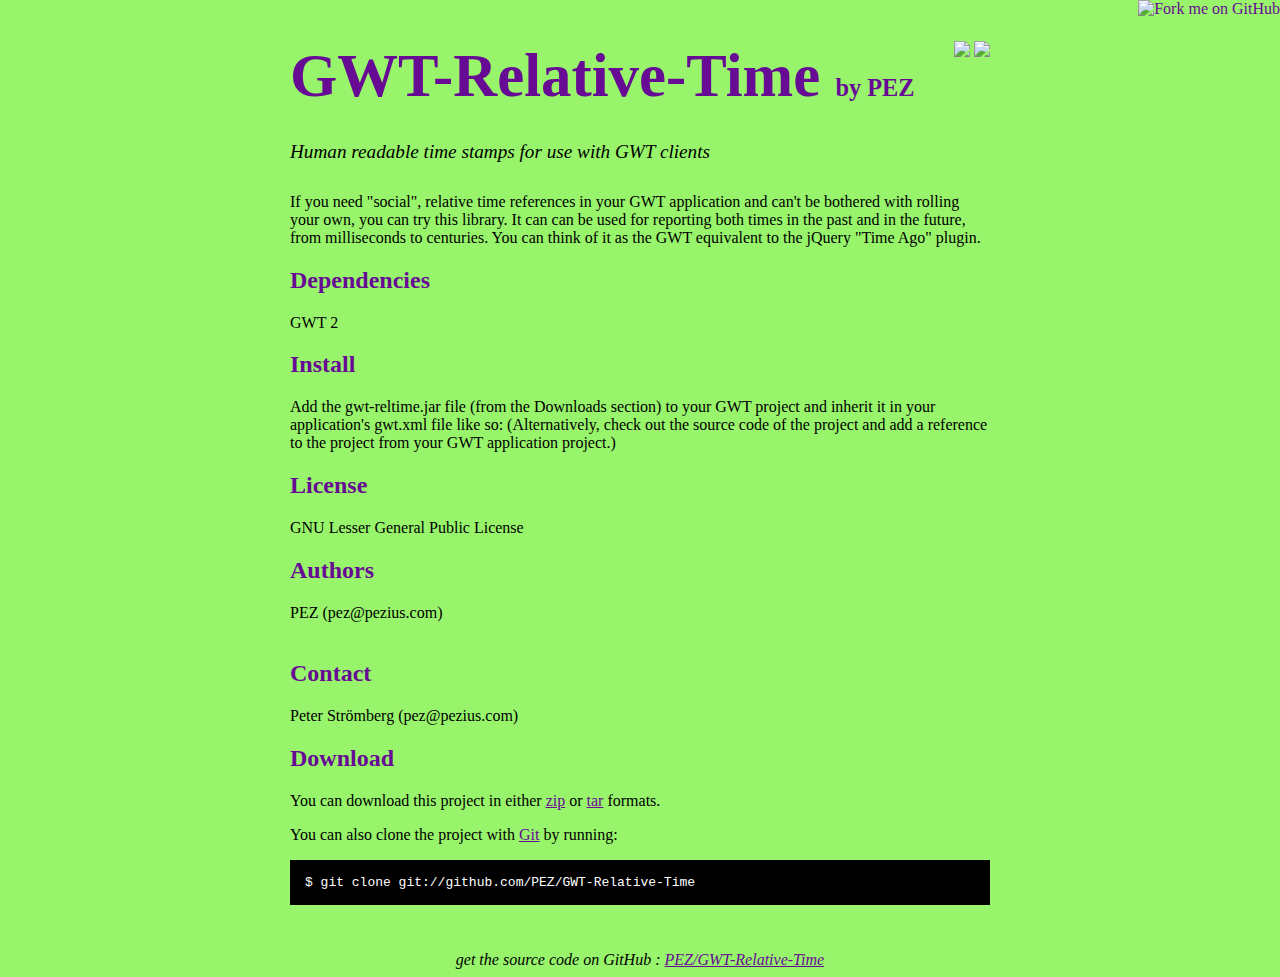
==== index.html @ bd648f9f "github generated gh-pages branch" ====
<!DOCTYPE html PUBLIC "-//W3C//DTD XHTML 1.0 Strict//EN"
	"http://www.w3.org/TR/xhtml1/DTD/xhtml1-strict.dtd">

<html xmlns="http://www.w3.org/1999/xhtml" xml:lang="en" lang="en">
<head>
	<meta http-equiv="Content-Type" content="text/html; charset=utf-8"/>

	<title>PEZ/GWT-Relative-Time @ GitHub</title>
	
	<style type="text/css">
		body {
  		margin-top: 1.0em;
  		background-color: #98f56b;
		  font-family: "Helvetica,Arial,FreeSans";
  		color: #000000;
    }
    #container {
      margin: 0 auto;
      width: 700px;
    }
		h1 { font-size: 3.8em; color: #670a94; margin-bottom: 3px; }
		h1 .small { font-size: 0.4em; }
		h1 a { text-decoration: none }
		h2 { font-size: 1.5em; color: #670a94; }
    h3 { text-align: center; color: #670a94; }
    a { color: #670a94; }
    .description { font-size: 1.2em; margin-bottom: 30px; margin-top: 30px; font-style: italic;}
    .download { float: right; }
		pre { background: #000; color: #fff; padding: 15px;}
    hr { border: 0; width: 80%; border-bottom: 1px solid #aaa}
    .footer { text-align:center; padding-top:30px; font-style: italic; }
	</style>
	
</head>

<body>
  <a href="http://github.com/PEZ/GWT-Relative-Time"><img style="position: absolute; top: 0; right: 0; border: 0;" src="http://s3.amazonaws.com/github/ribbons/forkme_right_darkblue_121621.png" alt="Fork me on GitHub" /></a>

  <div id="container">

    <div class="download">
      <a href="http://github.com/PEZ/GWT-Relative-Time/zipball/master">
        <img border="0" width="90" src="http://github.com/images/modules/download/zip.png"></a>
      <a href="http://github.com/PEZ/GWT-Relative-Time/tarball/master">
        <img border="0" width="90" src="http://github.com/images/modules/download/tar.png"></a>
    </div>

    <h1><a href="http://github.com/PEZ/GWT-Relative-Time">GWT-Relative-Time</a>
      <span class="small">by <a href="http://github.com/PEZ">PEZ</a></span></h1>

    <div class="description">
      Human readable time stamps for use with GWT clients
    </div>

    <p>If you need "social", relative time references in your GWT application and can't be bothered with rolling your own, you can try this library. It can can be used for reporting both times in the past and in the future, from milliseconds to centuries. You can think of it as the GWT equivalent to the jQuery "Time Ago" plugin.</p><h2>Dependencies</h2>
<p>GWT 2</p>
<h2>Install</h2>
<p>Add the gwt-reltime.jar file (from the Downloads section) to your GWT project and inherit it in your application's gwt.xml file like so:

<inherits name="com.projectplace.gwt.reltime.RelativeTime"/>

(Alternatively, check out the source code of the project and add a reference to the project from your GWT application project.)</p>
<h2>License</h2>
<p>GNU Lesser General Public License</p>
<h2>Authors</h2>
<p>PEZ (pez@pezius.com)<br/><br/>      </p>
<h2>Contact</h2>
<p>Peter Strömberg (pez@pezius.com)<br/>      </p>


    <h2>Download</h2>
    <p>
      You can download this project in either
      <a href="http://github.com/PEZ/GWT-Relative-Time/zipball/master">zip</a> or
      <a href="http://github.com/PEZ/GWT-Relative-Time/tarball/master">tar</a> formats.
    </p>
    <p>You can also clone the project with <a href="http://git-scm.com">Git</a>
      by running:
      <pre>$ git clone git://github.com/PEZ/GWT-Relative-Time</pre>
    </p>

    <div class="footer">
      get the source code on GitHub : <a href="http://github.com/PEZ/GWT-Relative-Time">PEZ/GWT-Relative-Time</a>
    </div>

  </div>

  
</body>
</html>
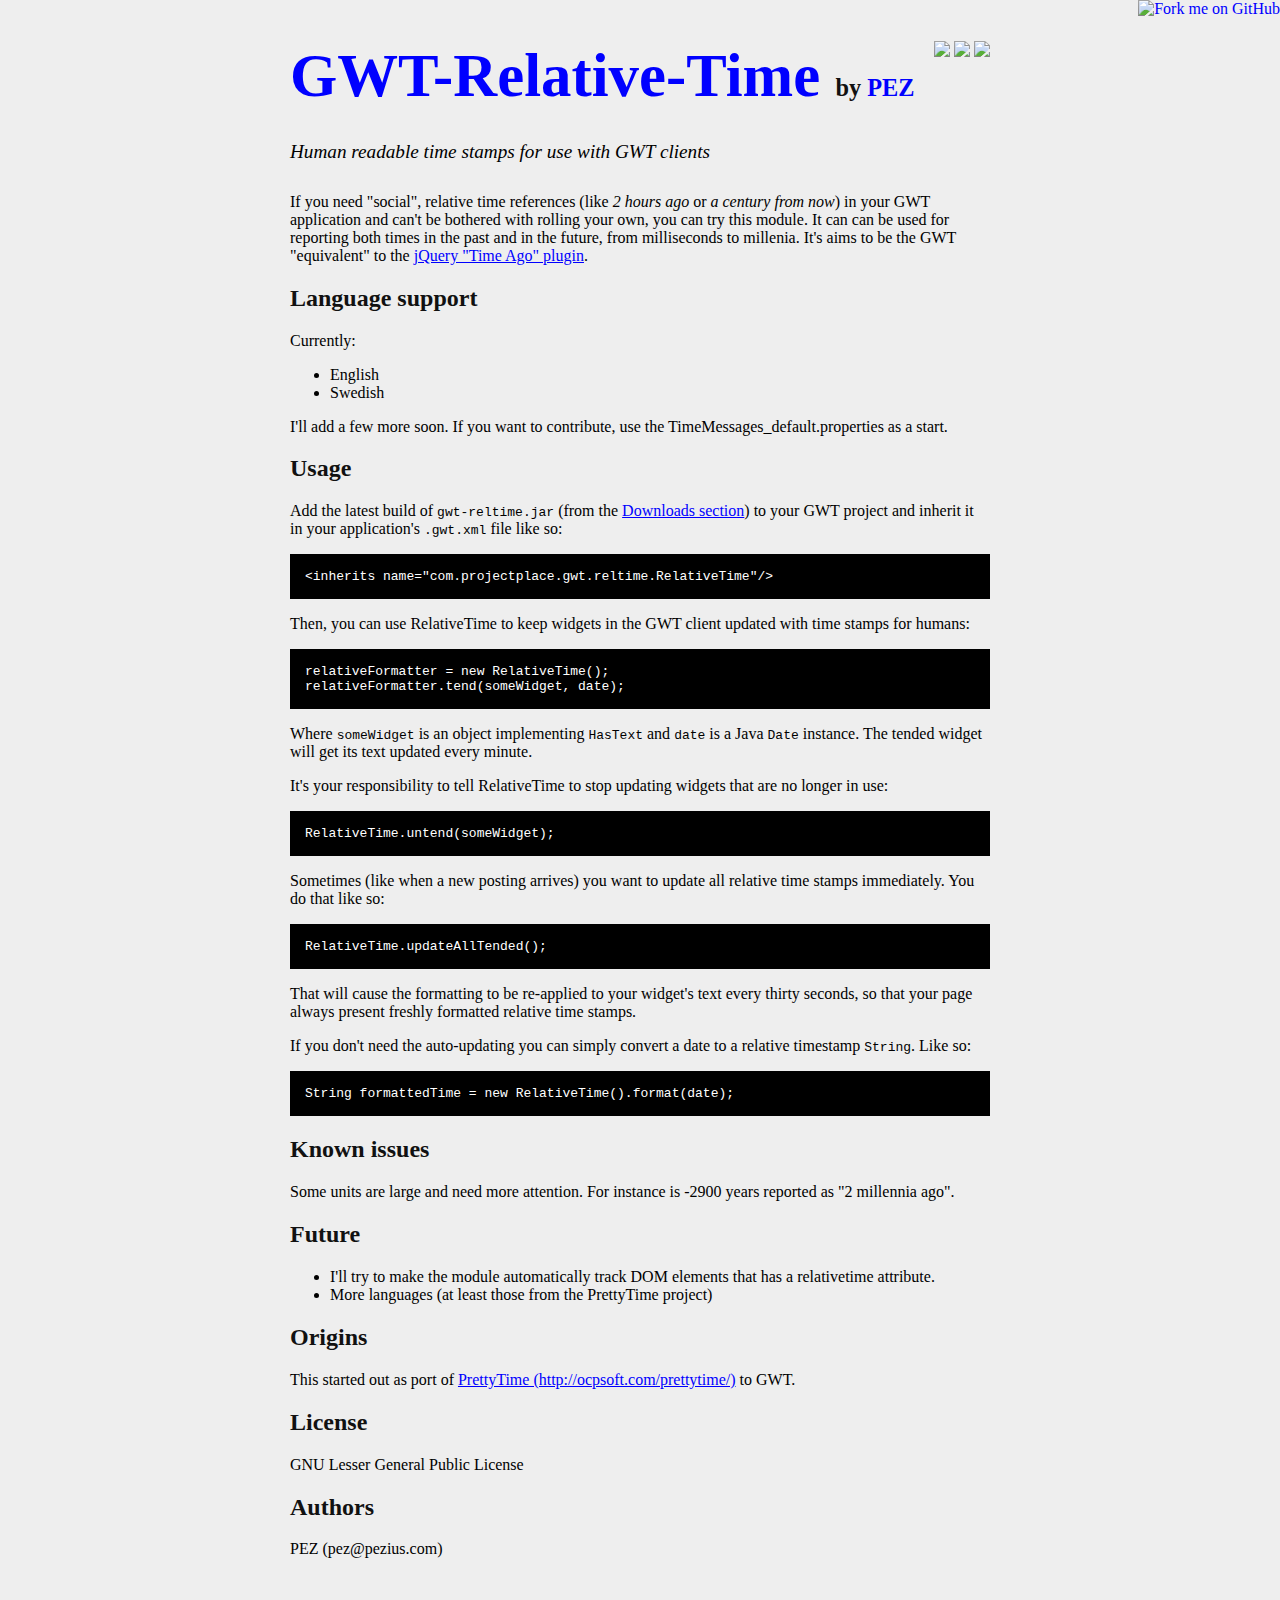
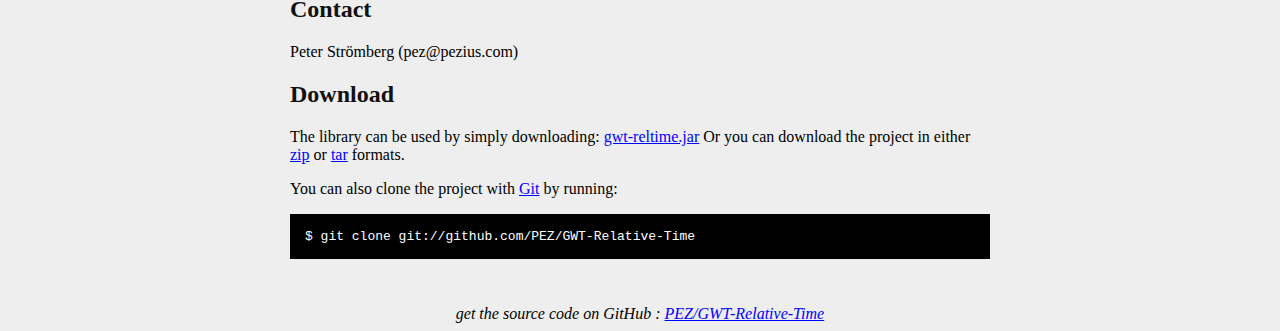
==== commit 2ce94c0c: "README re-sourced" ====
--- a/index.html
+++ b/index.html
@@ -10,27 +10,40 @@
 	<style type="text/css">
 		body {
   		margin-top: 1.0em;
-  		background-color: #98f56b;
-		  font-family: "Helvetica,Arial,FreeSans";
+  		background-color: #eee;
+		font-family: "Helvetica,Arial,FreeSans";
   		color: #000000;
     }
     #container {
       margin: 0 auto;
       width: 700px;
     }
-		h1 { font-size: 3.8em; color: #670a94; margin-bottom: 3px; }
+	.code { background: #000; color: #fff; padding: 15px;}
+		h1 { font-size: 3.8em; color: #111; margin-bottom: 3px; }
 		h1 .small { font-size: 0.4em; }
 		h1 a { text-decoration: none }
-		h2 { font-size: 1.5em; color: #670a94; }
-    h3 { text-align: center; color: #670a94; }
-    a { color: #670a94; }
+		h2 { font-size: 1.5em; color: #111; }
+    h3 { text-align: center; color: #111; }
+    a { color: blue; }
     .description { font-size: 1.2em; margin-bottom: 30px; margin-top: 30px; font-style: italic;}
     .download { float: right; }
 		pre { background: #000; color: #fff; padding: 15px;}
     hr { border: 0; width: 80%; border-bottom: 1px solid #aaa}
     .footer { text-align:center; padding-top:30px; font-style: italic; }
 	</style>
-	
+<script type="text/javascript">
+
+  var _gaq = _gaq || [];
+  _gaq.push(['_setAccount', 'UA-16887363-1']);
+  _gaq.push(['_trackPageview']);
+
+  (function() {
+    var ga = document.createElement('script'); ga.type = 'text/javascript'; ga.async = true;
+    ga.src = ('https:' == document.location.protocol ? 'https://ssl' : 'http://www') + '.google-analytics.com/ga.js';
+    var s = document.getElementsByTagName('script')[0]; s.parentNode.insertBefore(ga, s);
+  })();
+
+</script>	
 </head>
 
 <body>
@@ -39,6 +52,8 @@
   <div id="container">
 
     <div class="download">
+      <a href="http://github.com/PEZ/GWT-Relative-Time/downloads" title="Download the module jar">
+        <img src="jar_icon.png" width="90" border="0"></a>
       <a href="http://github.com/PEZ/GWT-Relative-Time/zipball/master">
         <img border="0" width="90" src="http://github.com/images/modules/download/zip.png"></a>
       <a href="http://github.com/PEZ/GWT-Relative-Time/tarball/master">
@@ -52,28 +67,84 @@
       Human readable time stamps for use with GWT clients
     </div>
 
-    <p>If you need "social", relative time references in your GWT application and can't be bothered with rolling your own, you can try this library. It can can be used for reporting both times in the past and in the future, from milliseconds to centuries. You can think of it as the GWT equivalent to the jQuery "Time Ago" plugin.</p><h2>Dependencies</h2>
-<p>GWT 2</p>
-<h2>Install</h2>
-<p>Add the gwt-reltime.jar file (from the Downloads section) to your GWT project and inherit it in your application's gwt.xml file like so:
-
-<inherits name="com.projectplace.gwt.reltime.RelativeTime"/>
-
-(Alternatively, check out the source code of the project and add a reference to the project from your GWT application project.)</p>
+<p>If you need "social", relative time references (like <em>2 hours ago</em> or <em>a century from now</em>) in your GWT application and can't be bothered with rolling your own, you can try this module. It can can be used for reporting both times in the past and in the future, from milliseconds to millenia. It's aims to be the GWT "equivalent" to the <a href="http://timeago.yarp.com/">jQuery "Time Ago" plugin</a>.</p> 
+ 
+<h2>Language support</h2> 
+ 
+<p>Currently:</p> 
+ 
+<ul> 
+<li>English</li> 
+<li>Swedish</li> 
+</ul> 
+ 
+ 
+<p>I'll add a few more soon. If you want to contribute, use the TimeMessages_default.properties as a start.</p> 
+ 
+<h2>Usage</h2> 
+ 
+<p>Add the latest build of <code>gwt-reltime.jar</code> (from the <a href="http://github.com/PEZ/GWT-Relative-Time/downloads">Downloads section</a>) to your GWT project and inherit it in your application's <code>.gwt.xml</code> file like so:</p> 
+ 
+<pre><code>&lt;inherits name="com.projectplace.gwt.reltime.RelativeTime"/&gt;
+</code></pre> 
+ 
+<p>Then, you can use RelativeTime to keep widgets in the GWT client updated with time stamps for humans:</p> 
+ 
+<pre><code>relativeFormatter = new RelativeTime();
+relativeFormatter.tend(someWidget, date);
+</code></pre> 
+ 
+<p>Where <code>someWidget</code> is an object implementing <code>HasText</code> and <code>date</code> is a Java <code>Date</code> instance. The tended widget will get its text updated every minute.</p> 
+ 
+<p>It's your responsibility to tell RelativeTime to stop updating widgets that are no longer in use:</p> 
+ 
+<pre><code>RelativeTime.untend(someWidget);
+</code></pre> 
+ 
+<p>Sometimes (like when a new posting  arrives) you want to update all relative time stamps immediately. You do that like so:</p> 
+ 
+<pre><code>RelativeTime.updateAllTended();
+</code></pre> 
+ 
+<p>That will cause the formatting to be re-applied to your widget's text every thirty seconds, so that your page always present freshly formatted relative time stamps.</p> 
+ 
+<p>If you don't need the auto-updating you can simply convert a date to a relative timestamp <code>String</code>. Like so:</p> 
+ 
+<pre><code>String formattedTime = new RelativeTime().format(date);
+</code></pre> 
+ 
+<h2>Known issues</h2> 
+ 
+<p>Some units are large and need more attention. For instance is -2900 years reported as "2 millennia ago".</p> 
+ 
+<h2>Future</h2> 
+ 
+<ul> 
+<li>I'll try to make the module automatically track DOM elements that has a relativetime attribute.</li> 
+<li>More languages (at least those from the PrettyTime project)</li> 
+</ul> 
+ 
+ 
+<h2>Origins</h2> 
+ 
+<p>This started out as port of <a href="http://ocpsoft.com/prettytime/">PrettyTime (http://ocpsoft.com/prettytime/)</a> to GWT.</p> 
+
 <h2>License</h2>
 <p>GNU Lesser General Public License</p>
 <h2>Authors</h2>
-<p>PEZ (pez@pezius.com)-<br/>+<p>PEZ (pez@pezius.com)
+<br/>
 <br/>      </p>
 <h2>Contact</h2>
-<p>Peter Strömberg (pez@pezius.com)+<p>Peter Strömberg (pez@pezius.com)
 <br/>      </p>
 
 
     <h2>Download</h2>
     <p>
-      You can download this project in either
+      The library can be used by simply downloading:
+      <a href="http://github.com/downloads/PEZ/GWT-Relative-Time/gwt-reltime.jar">gwt-reltime.jar</a>
+      Or you can download the project in either
       <a href="http://github.com/PEZ/GWT-Relative-Time/zipball/master">zip</a> or
       <a href="http://github.com/PEZ/GWT-Relative-Time/tarball/master">tar</a> formats.
     </p>
@@ -88,6 +159,5 @@
 
   </div>
 
-  
 </body>
 </html>
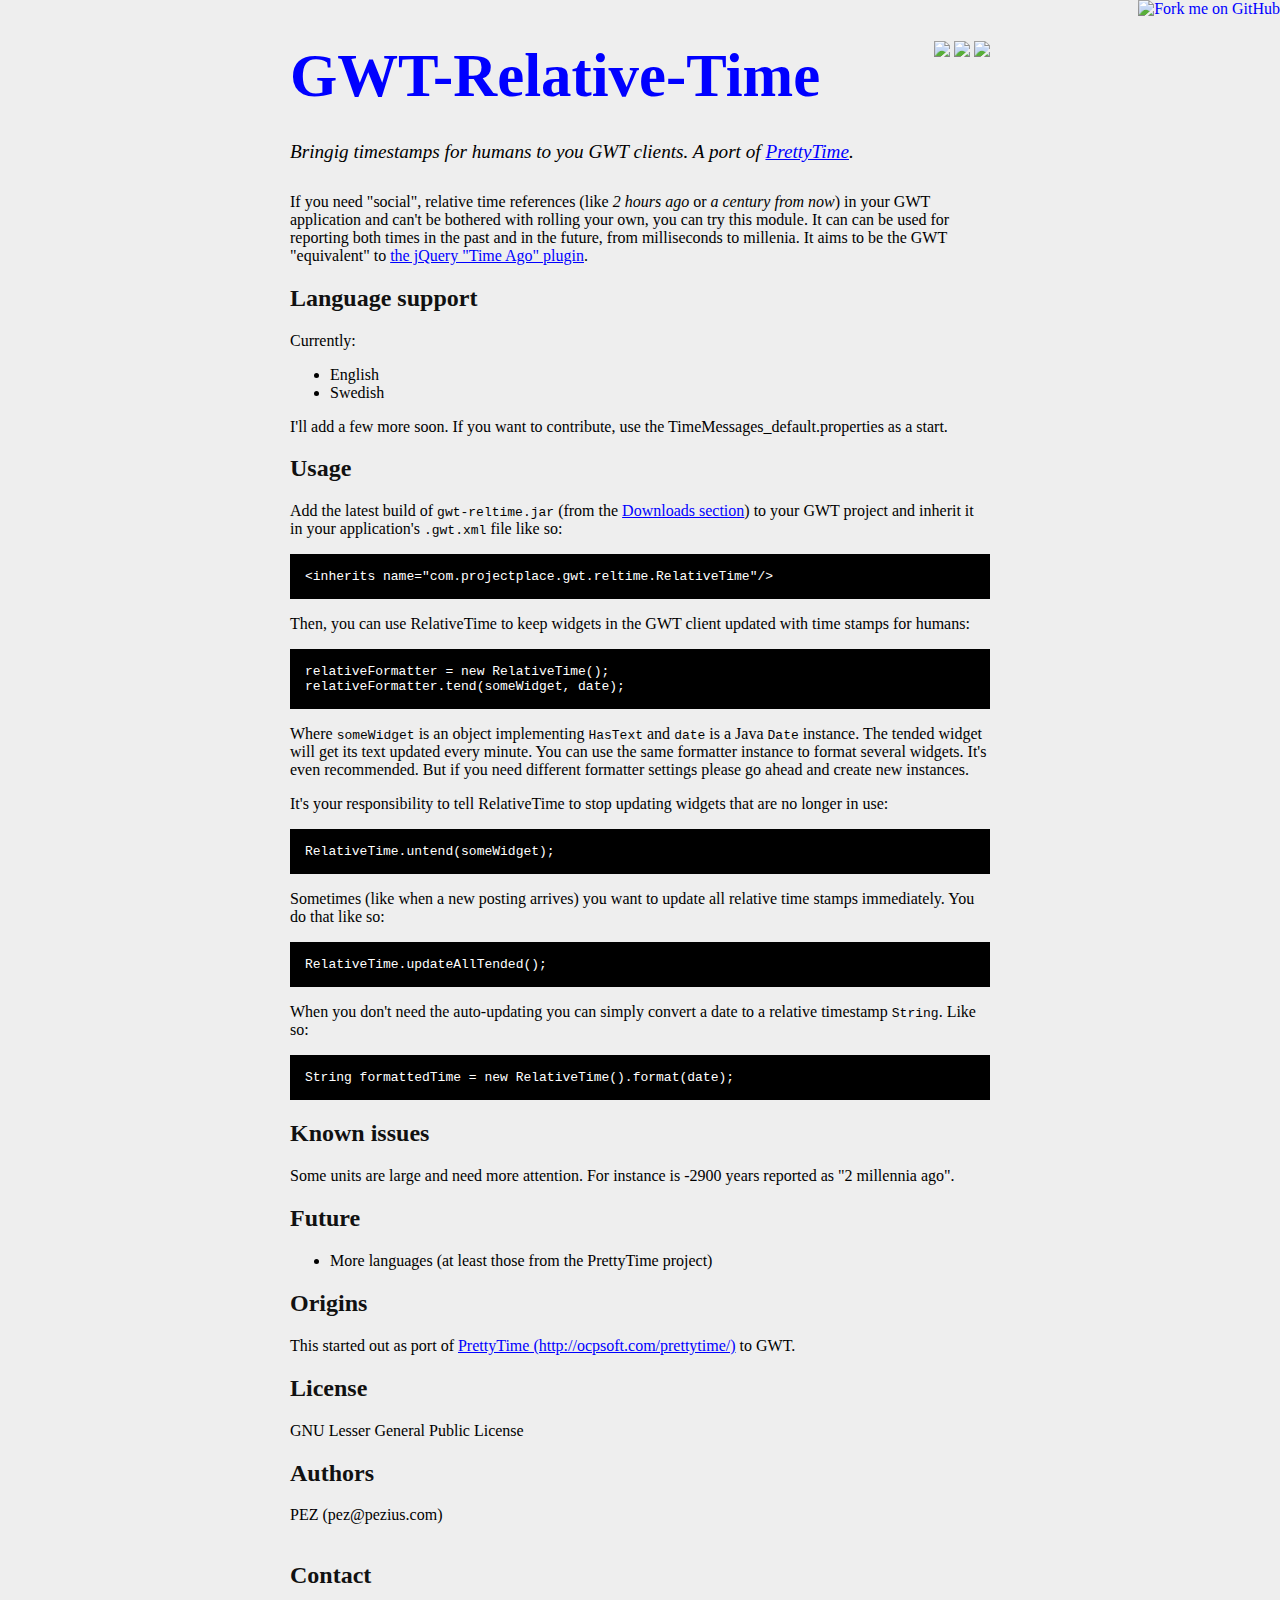
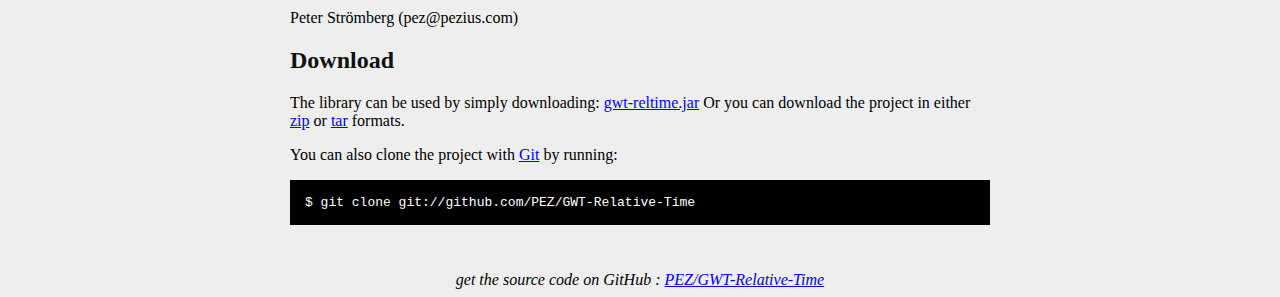
==== commit 2c212bb6: "Re-sourcing README text" ====
--- a/index.html
+++ b/index.html
@@ -60,14 +60,13 @@
         <img border="0" width="90" src="http://github.com/images/modules/download/tar.png"></a>
     </div>
 
-    <h1><a href="http://github.com/PEZ/GWT-Relative-Time">GWT-Relative-Time</a>
-      <span class="small">by <a href="http://github.com/PEZ">PEZ</a></span></h1>
+    <h1><a href="http://github.com/PEZ/GWT-Relative-Time">GWT-Relative-Time</a></h1>
 
     <div class="description">
-      Human readable time stamps for use with GWT clients
+      Bringig timestamps for humans to you GWT clients. A port of <a href="http://ocpsoft.com/prettytime/">PrettyTime</a>.</p>
     </div>
 
-<p>If you need "social", relative time references (like <em>2 hours ago</em> or <em>a century from now</em>) in your GWT application and can't be bothered with rolling your own, you can try this module. It can can be used for reporting both times in the past and in the future, from milliseconds to millenia. It's aims to be the GWT "equivalent" to the <a href="http://timeago.yarp.com/">jQuery "Time Ago" plugin</a>.</p> 
+<p>If you need "social", relative time references (like <em>2 hours ago</em> or <em>a century from now</em>) in your GWT application and can't be bothered with rolling your own, you can try this module. It can can be used for reporting both times in the past and in the future, from milliseconds to millenia. It aims to be the GWT "equivalent" to <a href="http://timeago.yarp.com/">the jQuery "Time Ago" plugin</a>.</p> 
  
 <h2>Language support</h2> 
  
@@ -94,7 +93,7 @@
 relativeFormatter.tend(someWidget, date);
 </code></pre> 
  
-<p>Where <code>someWidget</code> is an object implementing <code>HasText</code> and <code>date</code> is a Java <code>Date</code> instance. The tended widget will get its text updated every minute.</p> 
+<p>Where <code>someWidget</code> is an object implementing <code>HasText</code> and <code>date</code> is a Java <code>Date</code> instance. The tended widget will get its text updated every minute. You can use the same formatter instance to format several widgets. It's even recommended. But if you need different formatter settings please go ahead and create new instances.</p> 
  
 <p>It's your responsibility to tell RelativeTime to stop updating widgets that are no longer in use:</p> 
  
@@ -103,12 +102,10 @@
  
 <p>Sometimes (like when a new posting  arrives) you want to update all relative time stamps immediately. You do that like so:</p> 
  
-<pre><code>RelativeTime.updateAllTended();
+<pre><code>RelativeTime.updateAllTended(); 
 </code></pre> 
  
-<p>That will cause the formatting to be re-applied to your widget's text every thirty seconds, so that your page always present freshly formatted relative time stamps.</p> 
- 
-<p>If you don't need the auto-updating you can simply convert a date to a relative timestamp <code>String</code>. Like so:</p> 
+<p>When you don't need the auto-updating you can simply convert a date to a relative timestamp <code>String</code>. Like so:</p> 
  
 <pre><code>String formattedTime = new RelativeTime().format(date);
 </code></pre> 
@@ -120,14 +117,13 @@
 <h2>Future</h2> 
  
 <ul> 
-<li>I'll try to make the module automatically track DOM elements that has a relativetime attribute.</li> 
 <li>More languages (at least those from the PrettyTime project)</li> 
 </ul> 
  
  
 <h2>Origins</h2> 
  
-<p>This started out as port of <a href="http://ocpsoft.com/prettytime/">PrettyTime (http://ocpsoft.com/prettytime/)</a> to GWT.</p> 
+<p>This started out as port of <a href="http://ocpsoft.com/prettytime/">PrettyTime (http://ocpsoft.com/prettytime/)</a> to GWT.</p>
 
 <h2>License</h2>
 <p>GNU Lesser General Public License</p>
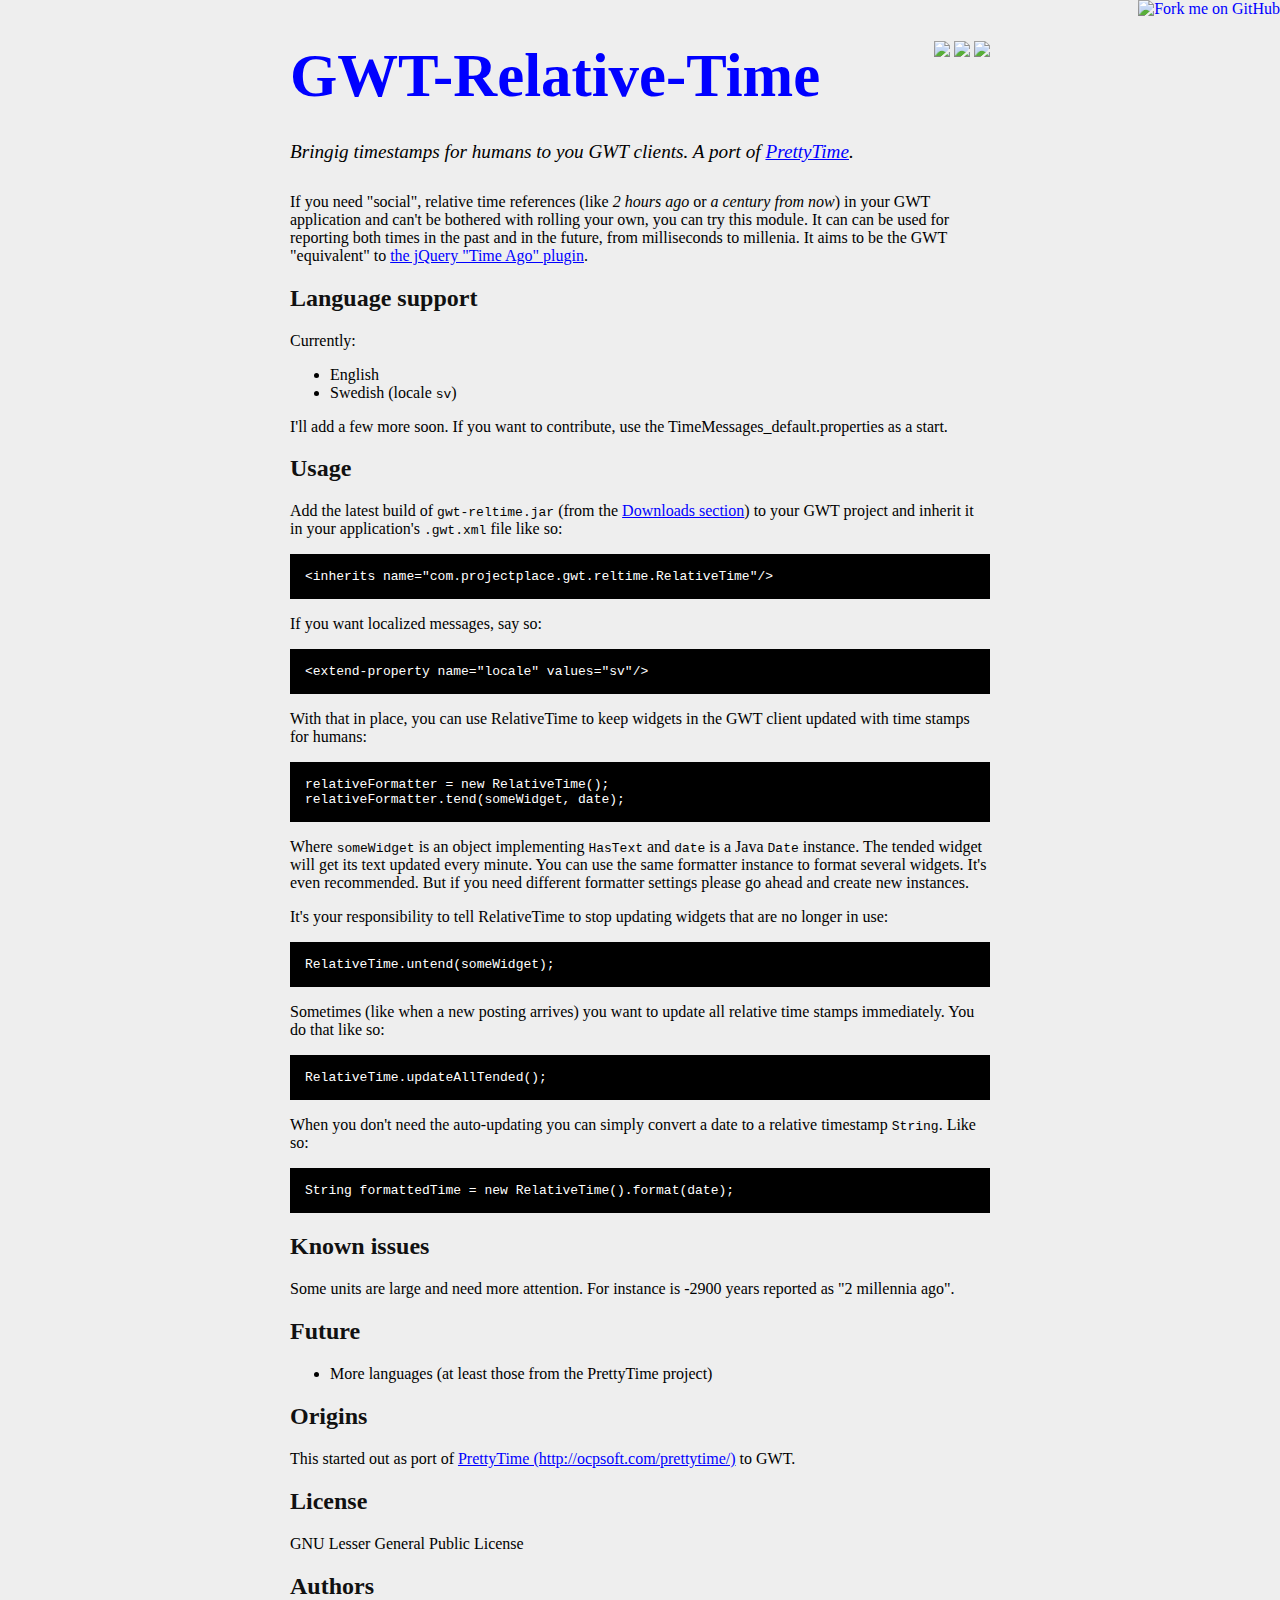
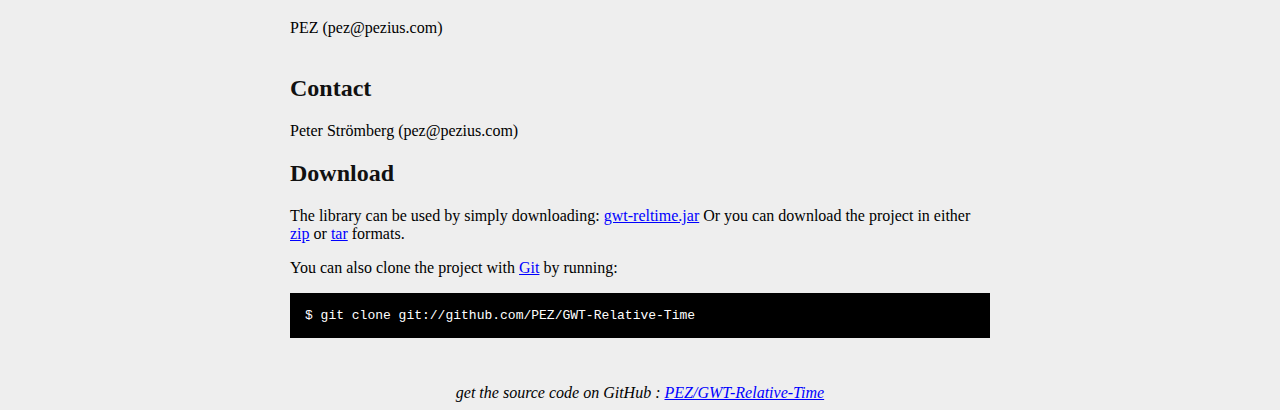
==== commit ffc25f82: "Re-sourcing README text" ====
--- a/index.html
+++ b/index.html
@@ -66,63 +66,68 @@
       Bringig timestamps for humans to you GWT clients. A port of <a href="http://ocpsoft.com/prettytime/">PrettyTime</a>.</p>
     </div>
 
-<p>If you need "social", relative time references (like <em>2 hours ago</em> or <em>a century from now</em>) in your GWT application and can't be bothered with rolling your own, you can try this module. It can can be used for reporting both times in the past and in the future, from milliseconds to millenia. It aims to be the GWT "equivalent" to <a href="http://timeago.yarp.com/">the jQuery "Time Ago" plugin</a>.</p> 
- 
-<h2>Language support</h2> 
- 
-<p>Currently:</p> 
- 
-<ul> 
-<li>English</li> 
-<li>Swedish</li> 
-</ul> 
- 
- 
-<p>I'll add a few more soon. If you want to contribute, use the TimeMessages_default.properties as a start.</p> 
- 
-<h2>Usage</h2> 
- 
-<p>Add the latest build of <code>gwt-reltime.jar</code> (from the <a href="http://github.com/PEZ/GWT-Relative-Time/downloads">Downloads section</a>) to your GWT project and inherit it in your application's <code>.gwt.xml</code> file like so:</p> 
- 
+<p>If you need "social", relative time references (like <em>2 hours ago</em> or <em>a century from now</em>) in your GWT application and can't be bothered with rolling your own, you can try this module. It can can be used for reporting both times in the past and in the future, from milliseconds to millenia. It aims to be the GWT "equivalent" to <a href="http://timeago.yarp.com/">the jQuery "Time Ago" plugin</a>.</p>
+
+<h2>Language support</h2>
+
+<p>Currently:</p>
+
+<ul>
+<li>English</li>
+<li>Swedish (locale <code>sv</code>)</li>
+</ul>
+
+
+<p>I'll add a few more soon. If you want to contribute, use the TimeMessages_default.properties as a start.</p>
+
+<h2>Usage</h2>
+
+<p>Add the latest build of <code>gwt-reltime.jar</code> (from the <a href="http://github.com/PEZ/GWT-Relative-Time/downloads">Downloads section</a>) to your GWT project and inherit it in your application's <code>.gwt.xml</code> file like so:</p>
+
 <pre><code>&lt;inherits name="com.projectplace.gwt.reltime.RelativeTime"/&gt;
-</code></pre> 
- 
-<p>Then, you can use RelativeTime to keep widgets in the GWT client updated with time stamps for humans:</p> 
- 
+</code></pre>
+
+<p>If you want localized messages, say so:</p>
+
+<pre><code>&lt;extend-property name="locale" values="sv"/&gt;
+</code></pre>
+
+<p>With that in place, you can use RelativeTime to keep widgets in the GWT client updated with time stamps for humans:</p>
+
 <pre><code>relativeFormatter = new RelativeTime();
 relativeFormatter.tend(someWidget, date);
-</code></pre> 
- 
-<p>Where <code>someWidget</code> is an object implementing <code>HasText</code> and <code>date</code> is a Java <code>Date</code> instance. The tended widget will get its text updated every minute. You can use the same formatter instance to format several widgets. It's even recommended. But if you need different formatter settings please go ahead and create new instances.</p> 
- 
-<p>It's your responsibility to tell RelativeTime to stop updating widgets that are no longer in use:</p> 
- 
+</code></pre>
+
+<p>Where <code>someWidget</code> is an object implementing <code>HasText</code> and <code>date</code> is a Java <code>Date</code> instance. The tended widget will get its text updated every minute. You can use the same formatter instance to format several widgets. It's even recommended. But if you need different formatter settings please go ahead and create new instances.</p>
+
+<p>It's your responsibility to tell RelativeTime to stop updating widgets that are no longer in use:</p>
+
 <pre><code>RelativeTime.untend(someWidget);
-</code></pre> 
- 
-<p>Sometimes (like when a new posting  arrives) you want to update all relative time stamps immediately. You do that like so:</p> 
- 
+</code></pre>
+
+<p>Sometimes (like when a new posting  arrives) you want to update all relative time stamps immediately. You do that like so:</p>
+
 <pre><code>RelativeTime.updateAllTended(); 
-</code></pre> 
- 
-<p>When you don't need the auto-updating you can simply convert a date to a relative timestamp <code>String</code>. Like so:</p> 
- 
+</code></pre>
+
+<p>When you don't need the auto-updating you can simply convert a date to a relative timestamp <code>String</code>. Like so:</p>
+
 <pre><code>String formattedTime = new RelativeTime().format(date);
-</code></pre> 
- 
-<h2>Known issues</h2> 
- 
-<p>Some units are large and need more attention. For instance is -2900 years reported as "2 millennia ago".</p> 
- 
-<h2>Future</h2> 
- 
-<ul> 
-<li>More languages (at least those from the PrettyTime project)</li> 
-</ul> 
- 
- 
-<h2>Origins</h2> 
- 
+</code></pre>
+
+<h2>Known issues</h2>
+
+<p>Some units are large and need more attention. For instance is -2900 years reported as "2 millennia ago".</p>
+
+<h2>Future</h2>
+
+<ul>
+<li>More languages (at least those from the PrettyTime project)</li>
+</ul>
+
+
+<h2>Origins</h2>
+
 <p>This started out as port of <a href="http://ocpsoft.com/prettytime/">PrettyTime (http://ocpsoft.com/prettytime/)</a> to GWT.</p>
 
 <h2>License</h2>
